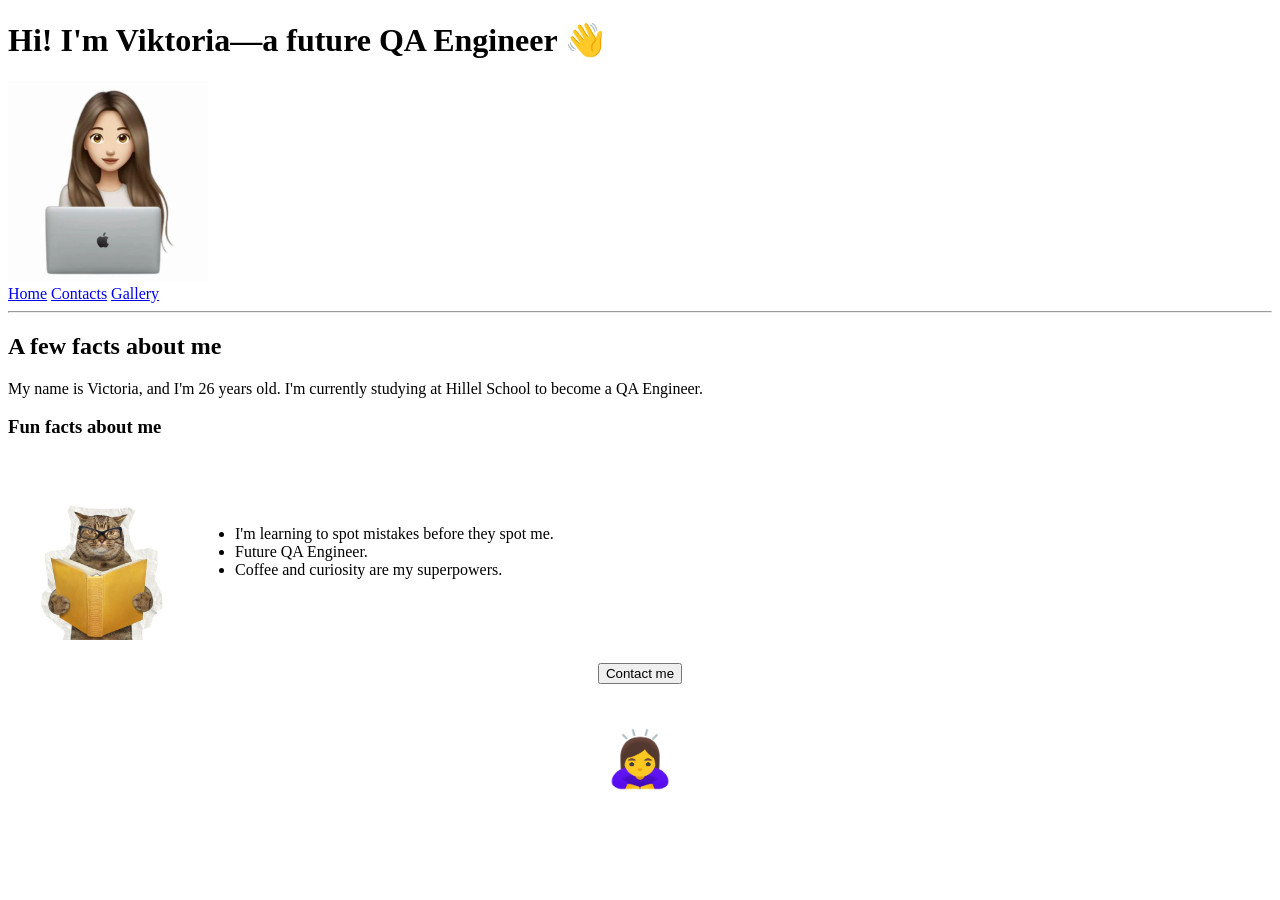
==== index.html @ bb072094 "New pages have been added" ====
<!DOCTYPE html>
<html lang="en">
<head>
    <meta charset="UTF-8">
    <title>About myself</title>
</head>
<body>
    <h1>Hi! I'm Viktoria—a future QA Engineer 👋</h1>
    <img src="photo/IMG_3937.JPG" alt="Like, that's me"  width="200">
    <nav>
        <a href="index.html">Home</a> 
        <a href="pages/contact.html">Contacts</a> 
        <a href="pages/gallery.html">Gallery</a>
    </nav>
    <hr>
        <h2>A few facts about me</h2>
        <p>
         My name is Victoria, and I'm 26 years old.
        I'm currently studying at Hillel School to become a QA Engineer.
    </p>
    <h3>Fun facts about me</h3>
    <table>
         <tr>
         <td>
            <img src="photo/IMG_3943.JPG" alt="QA Cat" width="180">
         </td>
         <td>
            <ul>
                <li>I'm learning to spot mistakes before they spot me.</li>
                <li>Future QA Engineer.</li>
                <li>Coffee and curiosity are my superpowers.</li>
            </ul>
        </td>
        </tr> 
    </table>
    <p align="center"> <button onclick="location.href='pages/contact.html'">Contact me</button>
        <br>
        <img src="photo/IMG_3939.JPG" alt="Good job" width="100">
    </p>
</body>
</html>
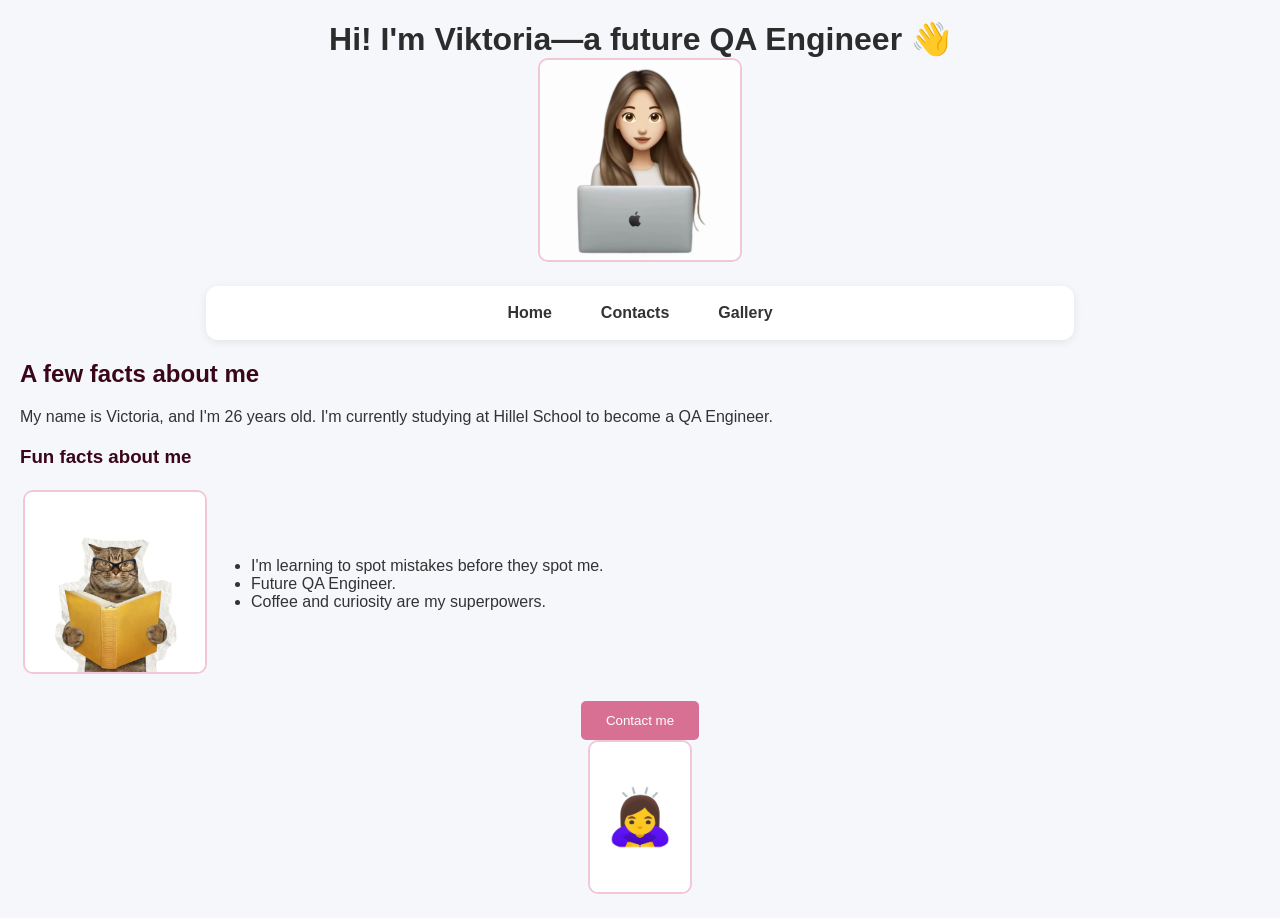
==== commit 29c540c3: "Styles have been added" ====
--- a/index.html
+++ b/index.html
@@ -3,41 +3,51 @@
 <head>
     <meta charset="UTF-8">
     <title>About myself</title>
+    <link rel="stylesheet" href="style.css">
 </head>
 <body>
-    <h1>Hi! I'm Viktoria—a future QA Engineer 👋</h1>
-    <img src="photo/IMG_3937.JPG" alt="Like, that's me"  width="200">
-    <nav>
-        <a href="index.html">Home</a> 
-        <a href="pages/contact.html">Contacts</a> 
-        <a href="pages/gallery.html">Gallery</a>
+    <header id="main-header">
+        <h1 class="main-title">Hi! I'm Viktoria—a future QA Engineer 👋</h1> 
+        <img class="profile-photo" src="photo/IMG_3937.JPG" alt="Like, that's me" width="200">
+    </header>
+    <nav class="navigation">
+     <a href="index.html">Home</a>
+     <a href="pages/contact.html">Contacts</a>
+     <a href="pages/gallery.html">Gallery</a>
     </nav>
-    <hr>
-        <h2>A few facts about me</h2>
-        <p>
-         My name is Victoria, and I'm 26 years old.
+
+    <section id="about">
+     <h2 class="section-title">A few facts about me</h2>
+      <p>
+        My name is Victoria, and I'm 26 years old.
         I'm currently studying at Hillel School to become a QA Engineer.
-    </p>
-    <h3>Fun facts about me</h3>
-    <table>
-         <tr>
-         <td>
-            <img src="photo/IMG_3943.JPG" alt="QA Cat" width="180">
-         </td>
-         <td>
-            <ul>
-                <li>I'm learning to spot mistakes before they spot me.</li>
-                <li>Future QA Engineer.</li>
-                <li>Coffee and curiosity are my superpowers.</li>
-            </ul>
-        </td>
-        </tr> 
-    </table>
-    <p align="center"> <button onclick="location.href='pages/contact.html'">Contact me</button>
+      </p>
+    </section>
+
+    <section id="facts">
+     <h3 class="section-title">Fun facts about me</h3>
+        <table>
+             <tr>
+                <td>
+                 <img class="cat-photo" src="photo/IMG_3943.JPG" width="180">
+                </td>
+                <td>
+                   <ul>
+                     <li>I'm learning to spot mistakes before they spot me.</li>
+                     <li>Future QA Engineer.</li>
+                     <li>Coffee and curiosity are my superpowers.</li>
+                    </ul>
+                 </td>
+           </tr>
+        </table>
+    </section>
+    <div class="contact-section">
+       <button class="contact-btn" onclick="location.href='pages/contact.html'">
+          Contact me
+        </button>
         <br>
-        <img src="photo/IMG_3939.JPG" alt="Good job" width="100">
-    </p>
+        <img class="footer-photo" src="photo/IMG_3939.JPG" width="100">
+    </div>
+
 </body>
-</html>
-
-
+</html>
--- a/style.css
+++ b/style.css
@@ -0,0 +1,138 @@
+
+body {
+    font-family: Arial, sans-serif; 
+    background-color: #f5f7fa;
+    color: #333;
+    margin: 20px;
+}
+#main-header { /* Header */
+    text-align: center;
+    margin-top: 20px;
+}
+.main-title {
+    font-size: 32px;
+    color: #2c2c2c;
+    margin: 0;
+}
+.navigation {
+    display: flex;
+    justify-content: center;
+    gap: 25px;
+
+    background-color: #ffffff;
+    padding: 12px 0;
+    margin: 20px auto;
+
+    width: 70%;
+    border-radius: 12px;
+    box-shadow: 0 2px 10px rgba(0,0,0,0.08);
+}
+.navigation a {
+    text-decoration: none;
+    color: #333;
+    font-weight: bold;
+    padding: 6px 12px;
+    border-radius: 8px;
+}
+.navigation a:hover {
+    background-color: #f2c6d6;
+    color: #000;
+}
+.section-title {
+    color: #3a0718;
+    margin-top: 20px;
+}
+.contact-btn {
+    background-color: #d87093; /* Button */
+    color: white;
+    border: none;
+    padding: 12px 25px;
+    border-radius: 5px;
+    cursor: pointer;
+}
+.contact-btn:hover {
+    background-color: #c76085;
+}
+.contact-section {
+    text-align: center;
+    margin-top: 20px;
+}
+.profile-photo,
+.cat-photo,
+.footer-photo {
+    border-radius: 10px;
+    border: 2px solid #f2c6d6;
+}
+
+/* CONTACT PAGE */
+.contact-card {
+    text-align: center;
+    margin-top: 40px;
+}
+
+.contact-box {
+    display: inline-block;
+    background-color: #fff;
+    border: 2px solid #f2c6d6;
+    padding: 20px 30px;
+    border-radius: 12px;
+    box-shadow: 0 4px 12px rgba(0,0,0,0.08);
+    margin-top: 15px;
+}
+
+.contact-box p {
+    margin: 10px 0;
+    font-size: 16px;
+}
+
+.motto {
+    font-style: italic;
+    color: #555;
+    margin-top: 10px;
+    padding: 10px;
+}
+
+/* GALLERY PAGE */
+.gallery {
+    text-align: center;
+    margin-top: 30px;
+}
+.gallery-item {
+    display: inline-block;
+    vertical-align: top;
+    margin: 15px;
+    width: 220px;
+}
+.gallery-item img {
+    width: 100%;
+    border-radius: 12px;
+    border: 2px solid #f2c6d6;
+    box-shadow: 0 3px 10px rgba(0,0,0,0.08);
+    transition: 0.3s;
+}
+.gallery-item img:hover {
+    transform: scale(1.05);
+}
+.final {
+    width: 100%;
+    text-align: center;
+    margin-top: 40px;
+}
+.final strong {
+    font-family: 'Pacifico', cursive; /* glow effect */
+    font-size: 34px;
+    color: #3d1b26;
+
+    display: block;
+    margin-bottom: 10px;
+
+    text-shadow: 0 0 8px #f2c6d6,
+                 0 0 16px #ff9dbb,
+                 0 0 24px #ff6f91;
+}
+.final img {
+    width: 300px;
+    border-radius: 12px;
+    border: 2px solid #f2c6d6;
+    box-shadow: 0 3px 10px rgba(0,0,0,0.1);
+}
